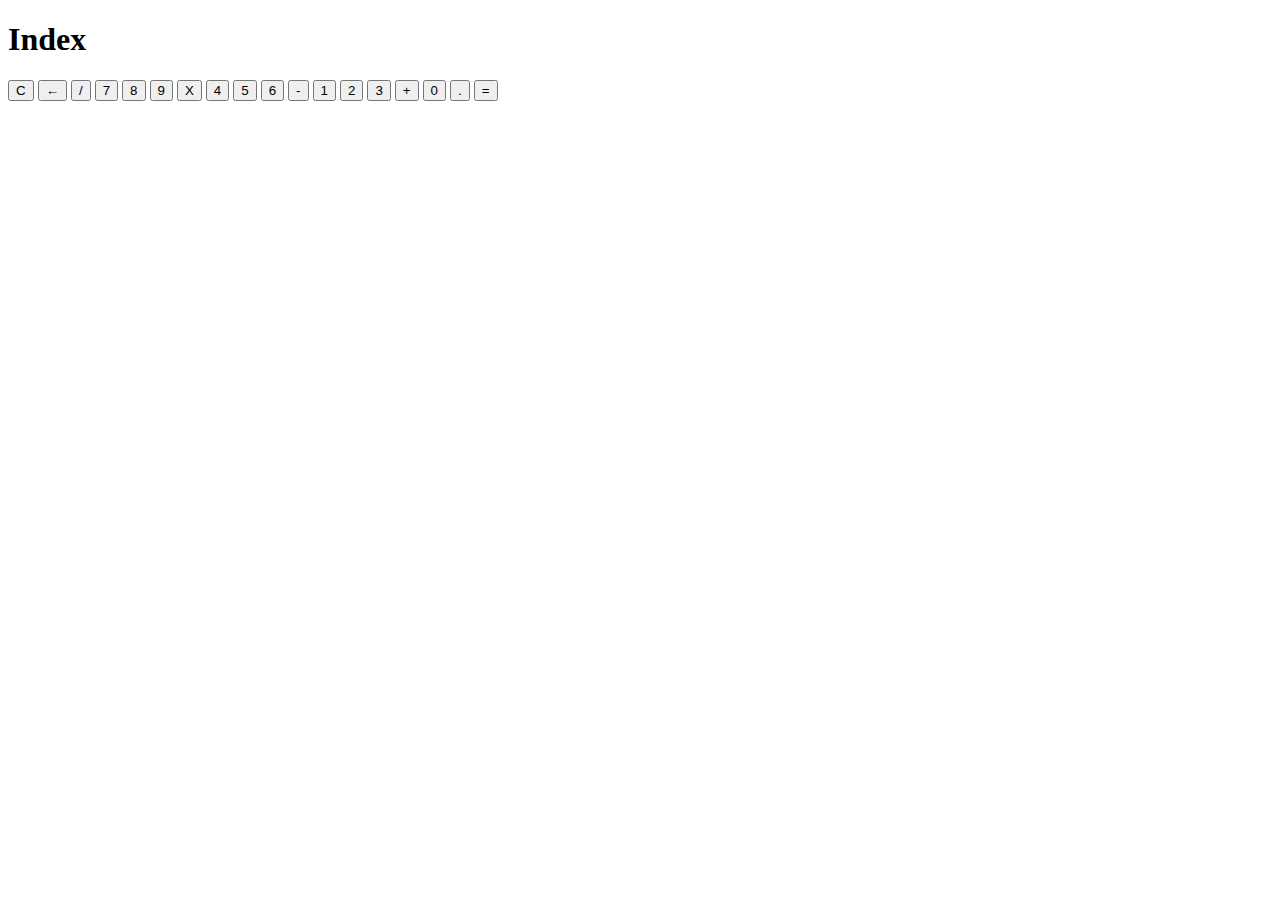
==== index.html @ ebe100b0 "primera entrega del proyecto final" ====
<!DOCTYPE html>
<html lang="en">
<head>
    <meta charset="UTF-8">
    <meta http-equiv="X-UA-Compatible" content="IE=edge">
    <meta name="viewport" content="width=device-width, initial-scale=1.0">
    <link rel="stylesheet" href="css/estilos.css">
    <script src="js/Calculadora.js" type="text/javascript"></script>
    <script src="js/Display.js" type="text/javascript"></script>
    <script src="js/index.js" type="text/javascript" defer></script>

    <!--<script src="../js/proyectoFinal.js"></script>-->
    <title>Calculadora</title>
</head>
<body>
    <header>
        <h1>Index</h1>
    </header>
    
    <div class="container">
        <form class="calculadora">
            <div class="display">
                <div id="valor-anterior"></div>
                <div id="valor-actual"></div>
            </div>
            <button class="col-2" onclick="display.borrarTodo()">C</button>
            <button onclick="display.borrar()">&larr;</button>
            <button class="operador" value="dividir">/</button>
            <button class="numero">7</button>
            <button class="numero">8</button>
            <button class="numero">9</button>
            <button class="operador" value="multiplicar">X</button>
            <button class="numero">4</button>
            <button class="numero">5</button>
            <button class="numero">6</button>
            <button class="operador" value="restar">-</button>
            <button class="numero">1</button>
            <button class="numero">2</button>
            <button class="numero">3</button>
            <button class="operador" value="sumar">+</button>
            <button class="col-2 numero">0</button>
            <button class="numero">.</button>
            <button class="operador" value="igual">=</button>
        </form>

    </div>
</body>
</html>
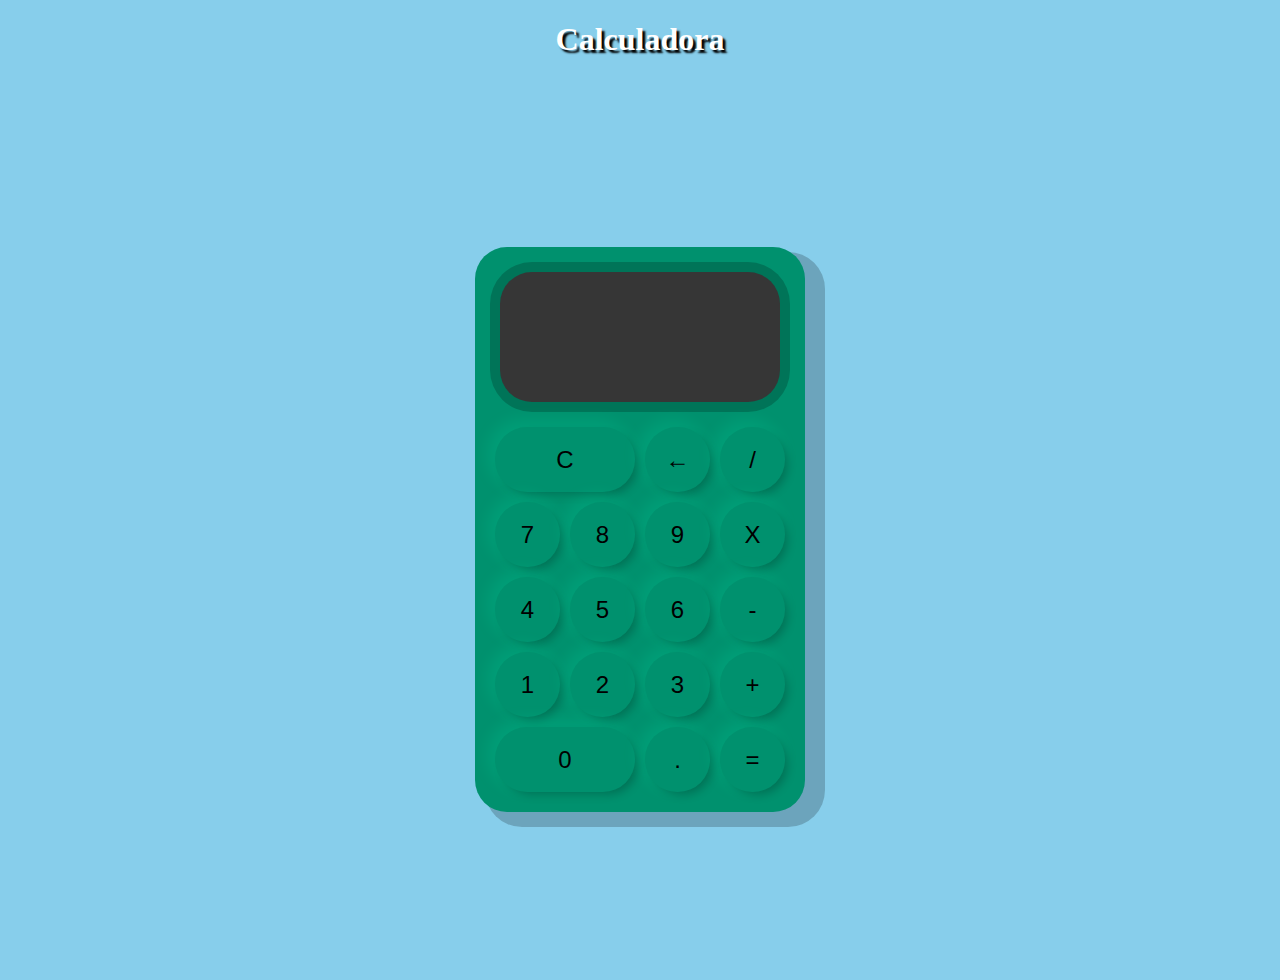
==== commit 1645f6e0: "primera entrega del proyecto final" ====
--- a/index.html
+++ b/index.html
@@ -14,7 +14,7 @@
 </head>
 <body>
     <header>
-        <h1>Index</h1>
+        <h1>Calculadora</h1>
     </header>
     
     <div class="container">
--- a/css/estilos.css
+++ b/css/estilos.css
@@ -0,0 +1,76 @@
+html {
+    height: 100%;
+}
+
+body {
+    margin: 0%;
+    background-color: skyblue;
+}
+
+h1 {
+    color: white;
+    text-shadow: rgb(0, 0, 0) 3px 3px 2px;
+    text-align: center;
+}
+
+.container {
+    display: flex;
+    justify-content: center;
+    align-items: center;
+    height: 100vh;
+}
+
+.calculadora {
+    display: grid;
+    grid-template-columns: repeat(4, 75px);
+    grid-template-rows: 160px repeat(5, 75px);
+    background-color: #00916e;
+    padding: 15px;
+    border-radius: 32px;
+    box-shadow: 15px 10px 0px 5px #00000033;
+}
+
+button {
+    cursor: pointer;
+    margin: 5px;
+    padding: 0;
+    border-radius: 32px;
+    font-size: 1.5em;
+    border: none;
+    background-color: #00916e;
+    box-shadow: 5px 5px 10px -3px #00000040, -5px -5px 15px 3px #00ffbf1f;
+}
+
+button:active {
+    background-color: #006f54;
+}
+
+button:focus {
+    outline: none;
+}
+
+.col-2 {
+    grid-column: span 2;
+}
+
+.display {
+    grid-column: 1 / -1;
+    padding: 16px;
+    display: flex;
+    margin: 10px 10px 20px;
+    align-items: flex-end;
+    background-color: #363636;
+    border-radius: 32px;
+    text-align: right;
+    justify-content: space-between;
+    word-break: break-all;
+    box-shadow: 0px 0px 0px 10px #00000033;
+}
+
+#valor-actual {
+    font-size: 1.5em;
+}
+
+#valor-anterior {
+    font-size: 2em;
+}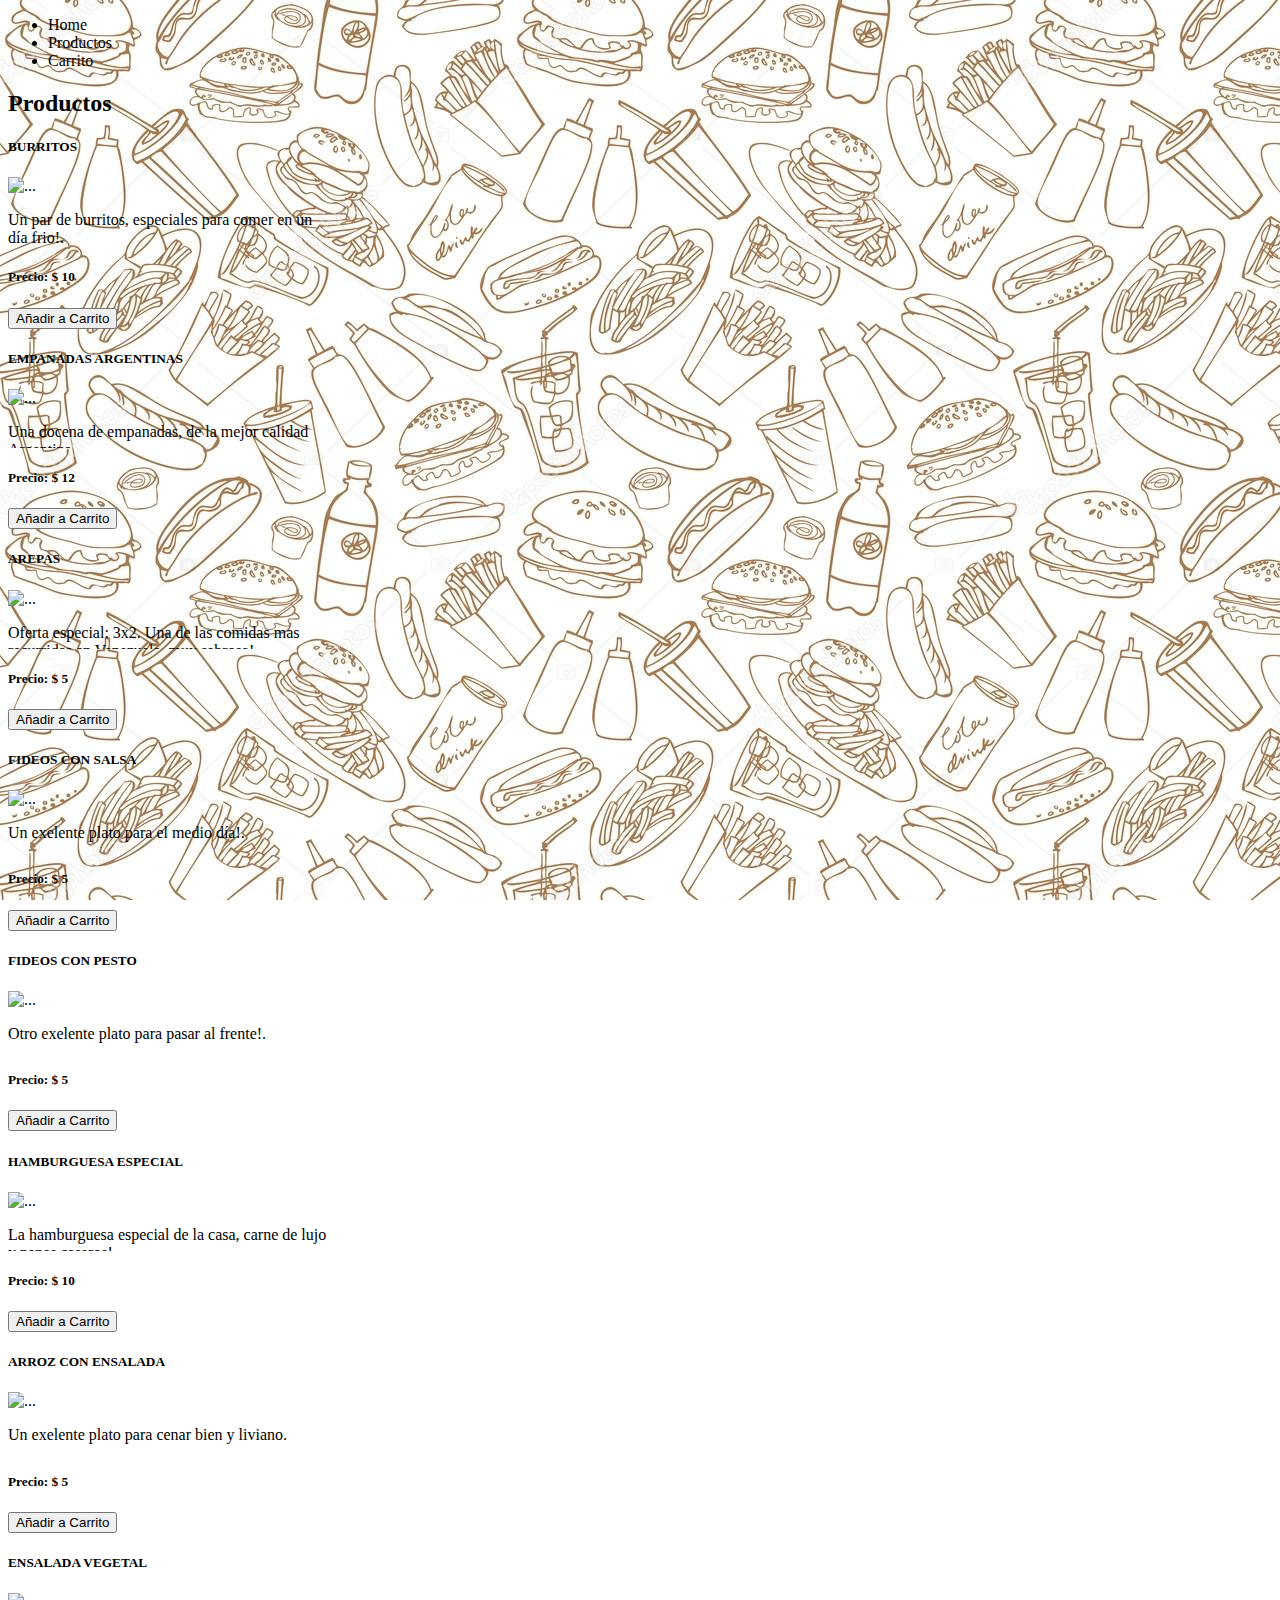
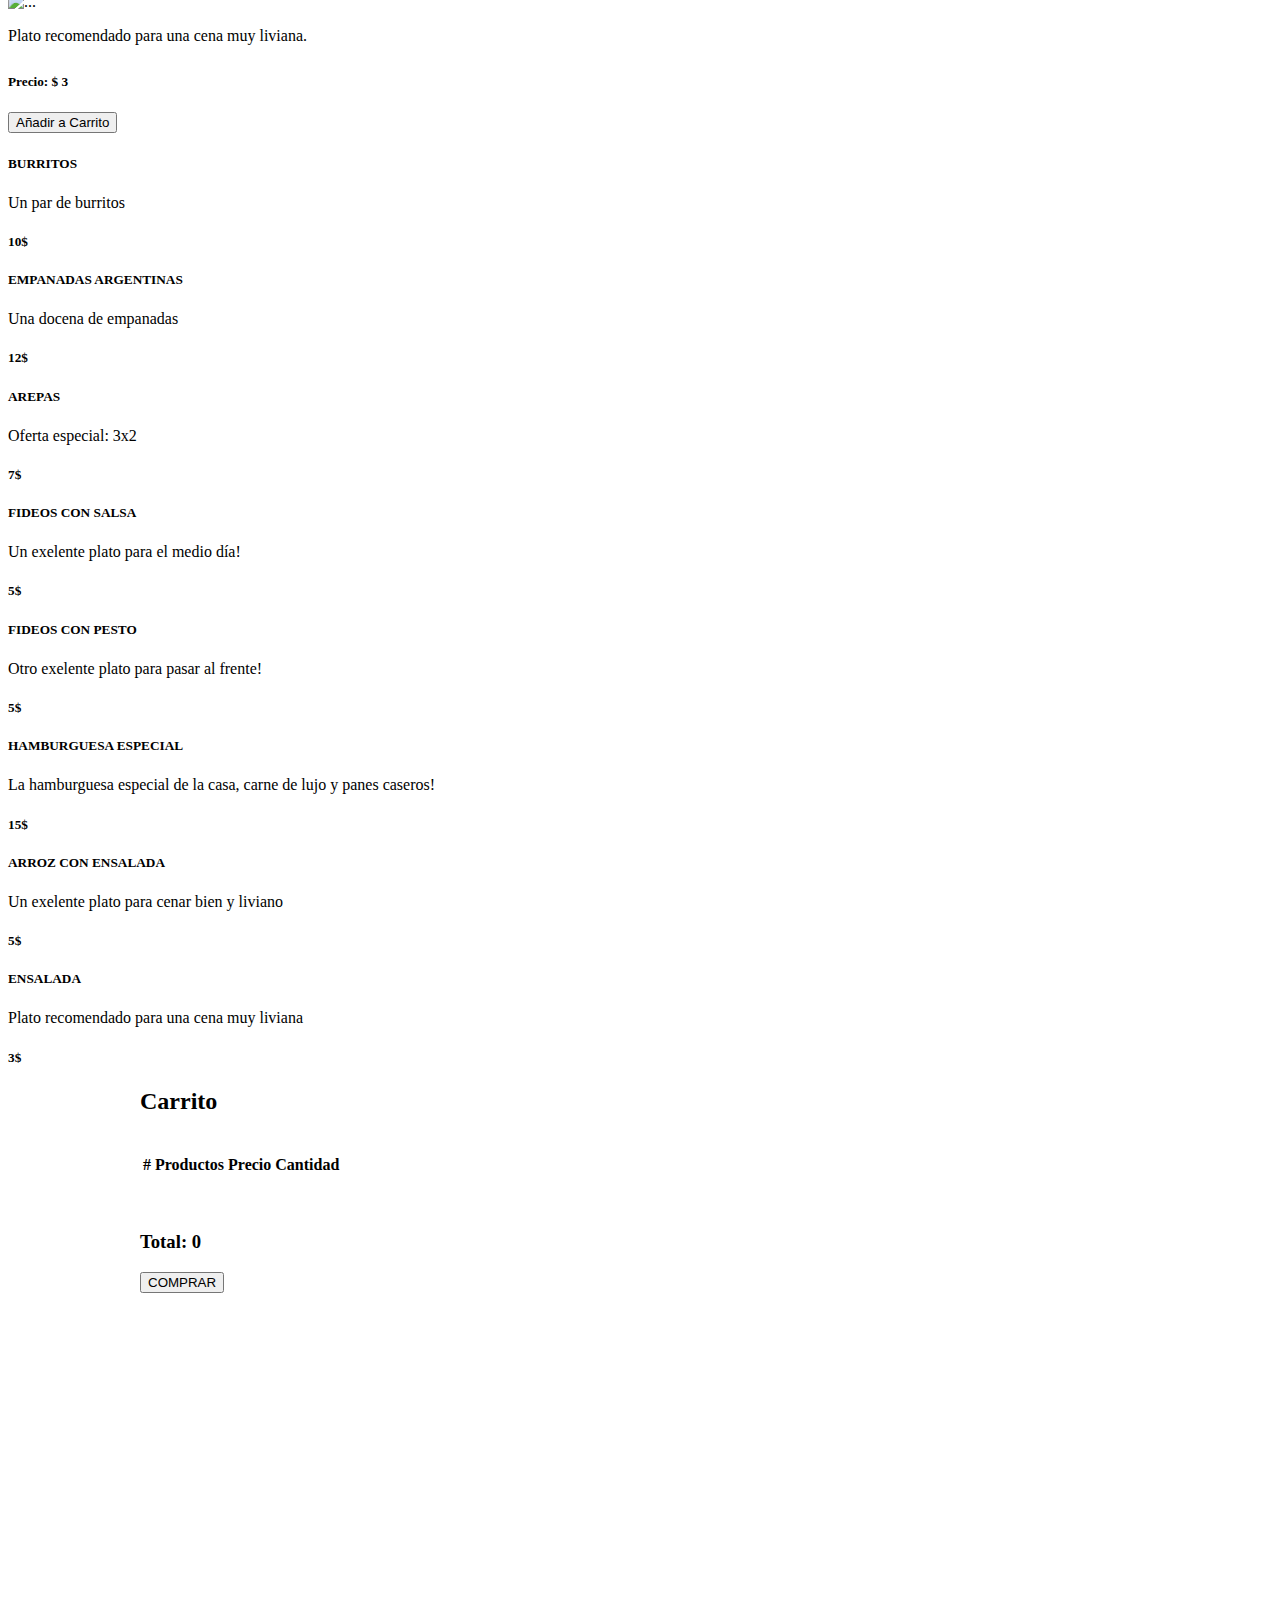
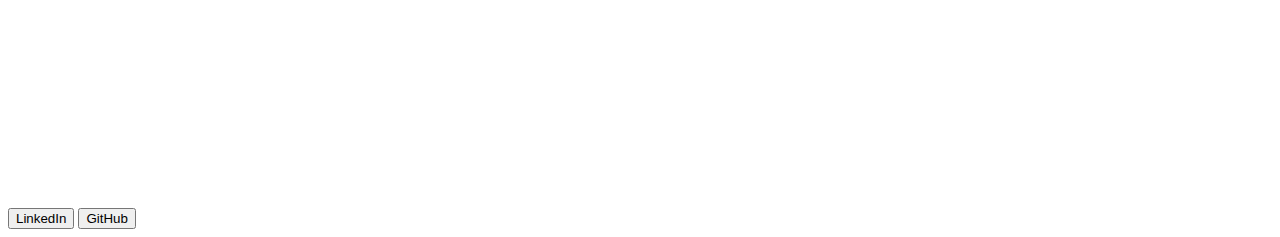
==== commit 8c20b45b: "fetch de ruta relativa" ====
--- a/index.html
+++ b/index.html
@@ -1,48 +1,375 @@
 <!DOCTYPE html>
 <html lang="en">
-<head>
-    <meta charset="UTF-8">
-    <meta http-equiv="X-UA-Compatible" content="IE=edge">
-    <meta name="viewport" content="width=device-width, initial-scale=1.0">
-    <link rel="stylesheet" href="css/estilos.css">
-    <script src="js/Calculadora.js" type="text/javascript"></script>
-    <script src="js/Display.js" type="text/javascript"></script>
-    <script src="js/index.js" type="text/javascript" defer></script>
+  <head>
+    <meta charset="UTF-8" />
+    <meta http-equiv="X-UA-Compatible" content="IE=edge" />
+    <meta name="viewport" content="width=device-width, initial-scale=1.0" />
+    <link
+      href="https://cdn.jsdelivr.net/npm/bootstrap@5.0.0-beta2/dist/css/bootstrap.min.css"
+      rel="stylesheet"
+      integrity="sha384-BmbxuPwQa2lc/FVzBcNJ7UAyJxM6wuqIj61tLrc4wSX0szH/Ev+nYRRuWlolflfl"
+      crossorigin="anonymous"
+    />
+    <link
+      rel="stylesheet"
+      type="text/css"
+      href="https://cdn.jsdelivr.net/npm/toastify-js/src/toastify.min.css"
+    />
+    <link rel="stylesheet" href="css/styles.css" />
+    <title>eCOMMIDAS</title>
+  </head>
+  <body>
+    <!--  NAV BAR -->
+    <header class="container-fluid bg-dark position-sticky top-0">
+      <ul
+        class="nav nav-pills mb-3 py-3 container"
+        id="pills-tab"
+        role="tablist"
+      >
+        <li class="nav-item text-primary" role="presentation">
+          <a
+            class="nav-link"
+            id="pills-home-tab"
+            data-bs-toggle="pill"
+            data-bs-target="#pills-home"
+            type="button"
+            role="tab"
+            aria-controls="pills-home"
+            aria-selected="true"
+            >Home</a
+          >
+        </li>
+        <li class="nav-item" role="presentation">
+          <a
+            class="nav-link active"
+            id="pills-profile-tab"
+            data-bs-toggle="pill"
+            data-bs-target="#pills-profile"
+            type="button"
+            role="tab"
+            aria-controls="pills-profile"
+            aria-selected="false"
+            >Productos</a
+          >
+        </li>
+        <li class="nav-item" role="presentation">
+          <a
+            class="nav-link"
+            id="pills-contact-tab"
+            data-bs-toggle="pill"
+            data-bs-target="#pills-contact"
+            type="button"
+            role="tab"
+            aria-controls="pills-contact"
+            aria-selected="false"
+            >Carrito</a
+          >
+        </li>
+      </ul>
+    </header>
 
-    <!--<script src="../js/proyectoFinal.js"></script>-->
-    <title>Calculadora</title>
-</head>
-<body>
-    <header>
-        <h1>Calculadora</h1>
-    </header>
-    
-    <div class="container">
-        <form class="calculadora">
-            <div class="display">
-                <div id="valor-anterior"></div>
-                <div id="valor-actual"></div>
-            </div>
-            <button class="col-2" onclick="display.borrarTodo()">C</button>
-            <button onclick="display.borrar()">&larr;</button>
-            <button class="operador" value="dividir">/</button>
-            <button class="numero">7</button>
-            <button class="numero">8</button>
-            <button class="numero">9</button>
-            <button class="operador" value="multiplicar">X</button>
-            <button class="numero">4</button>
-            <button class="numero">5</button>
-            <button class="numero">6</button>
-            <button class="operador" value="restar">-</button>
-            <button class="numero">1</button>
-            <button class="numero">2</button>
-            <button class="numero">3</button>
-            <button class="operador" value="sumar">+</button>
-            <button class="col-2 numero">0</button>
-            <button class="numero">.</button>
-            <button class="operador" value="igual">=</button>
-        </form>
+    <main class="main">
+      <div class="tab-content" id="pills-tabContent">
+        <div
+          class="tab-pane fade"
+          id="pills-home"
+          role="tabpanel"
+          aria-labelledby="pills-home-tab"
+        >
+          
+          </nav>
+        </div>
+        <div
+          class="tab-pane fade show active container"
+          id="pills-profile"
+          role="tabpanel"
+          aria-labelledby="pills-profile-tab"
+        >
+          <h2 class="h4 m-4 text-primary text-center">Productos</h2>
 
-    </div>
-</body>
-</html>+          <div
+            class="row row-cols-sm-1 row-cols-md-2 row-cols-lg-3 row-cols-xl-4"
+            id="listado"
+          >
+            <div class="col d-flex justify-content-center mb-4">
+              <div
+                class="card shadow mb-1 bg-dark rounded"
+                style="width: 20rem"
+              >
+                <h5 class="card-title pt-2 text-center text-primary nombre">
+                  BURRITOS
+                </h5>
+                <img src="./img/burrito.jpg" class="card-img-top" alt="..." />
+                <div class="card-body">
+                  <p class="card-text text-white-50 descripcion text-center">
+                    Un par de burritos, especiales para comer en un día frio!.
+                  </p>
+                  <h5 class="text-primary text-center">
+                    Precio: <span class="precio">$ 10</span>
+                  </h5>
+                  <div class="d-grid gap-2">
+                    <button class="btn btn-primary button">
+                      Añadir a Carrito
+                    </button>
+                  </div>
+                </div>
+              </div>
+            </div>
+            <div class="col d-flex justify-content-center mb-4">
+              <div
+                class="card shadow mb-1 bg-dark rounded"
+                style="width: 20rem"
+              >
+                <h5 class="card-title pt-2 text-center text-primary">
+                  EMPANADAS ARGENTINAS
+                </h5>
+                <img src="./img/empanadas.jpg" class="card-img-top" alt="..." />
+                <div class="card-body">
+                  <p class="card-text text-white-50 description text-center">
+                    Una docena de empanadas, de la mejor calidad Argentina.
+                  </p>
+                  <h5 class="text-primary text-center">
+                    Precio: <span class="precio">$ 12</span>
+                  </h5>
+                  <div class="d-grid gap-2">
+                    <button class="btn btn-primary button">
+                      Añadir a Carrito
+                    </button>
+                  </div>
+                </div>
+              </div>
+            </div>
+            <div class="col d-flex justify-content-center mb-4">
+              <div
+                class="card shadow mb-1 bg-dark rounded"
+                style="width: 20rem"
+              >
+                <h5 class="card-title pt-2 text-center text-primary">AREPAS</h5>
+                <img src="./img/arepas.jpg" class="card-img-top" alt="..." />
+                <div class="card-body">
+                  <p class="card-text text-white-50 description text-center">
+                    Oferta especial: 3x2. Una de las comidas mas recurridas en
+                    Venezuela, muy sabrosa!
+                  </p>
+                  <h5 class="text-primary text-center">
+                    Precio: <span class="precio">$ 5</span>
+                  </h5>
+                  <div class="d-grid gap-2">
+                    <button class="btn btn-primary button">
+                      Añadir a Carrito
+                    </button>
+                  </div>
+                </div>
+              </div>
+            </div>
+            <div class="col d-flex justify-content-center mb-4">
+              <div
+                class="card shadow mb-1 bg-dark rounded"
+                style="width: 20rem"
+              >
+                <h5 class="card-title pt-2 text-center text-primary">
+                  FIDEOS CON SALSA
+                </h5>
+                <img
+                  src="./img/fideos-tuco.jpg"
+                  class="card-img-top"
+                  alt="..."
+                />
+                <div class="card-body">
+                  <p class="card-text text-white-50 description text-center">
+                    Un exelente plato para el medio día!.
+                  </p>
+                  <h5 class="text-primary text-center">
+                    Precio: <span class="precio">$ 5</span>
+                  </h5>
+                  <div class="d-grid gap-2">
+                    <button class="btn btn-primary button">
+                      Añadir a Carrito
+                    </button>
+                  </div>
+                </div>
+              </div>
+            </div>
+            <div class="col d-flex justify-content-center mb-4">
+              <div
+                class="card shadow mb-1 bg-dark rounded"
+                style="width: 20rem"
+              >
+                <h5 class="card-title pt-2 text-center text-primary">
+                  FIDEOS CON PESTO
+                </h5>
+                <img
+                  src="./img/fideos-pesto.jpg"
+                  class="card-img-top"
+                  alt="..."
+                />
+                <div class="card-body">
+                  <p class="card-text text-white-50 description text-center">
+                    Otro exelente plato para pasar al frente!.
+                  </p>
+                  <h5 class="text-primary text-center">
+                    Precio: <span class="precio">$ 5</span>
+                  </h5>
+                  <div class="d-grid gap-2">
+                    <button class="btn btn-primary button">
+                      Añadir a Carrito
+                    </button>
+                  </div>
+                </div>
+              </div>
+            </div>
+            <div class="col d-flex justify-content-center mb-4">
+              <div
+                class="card shadow mb-1 bg-dark rounded"
+                style="width: 20rem"
+              >
+                <h5 class="card-title pt-2 text-center text-primary">
+                  HAMBURGUESA ESPECIAL
+                </h5>
+                <img
+                  src="./img/hamburguesa.jpg"
+                  class="card-img-top"
+                  alt="..."
+                />
+                <div class="card-body">
+                  <p class="card-text text-white-50 description text-center">
+                    La hamburguesa especial de la casa, carne de lujo y panes
+                    caseros!.
+                  </p>
+                  <h5 class="text-primary text-center">
+                    Precio: <span class="precio">$ 10</span>
+                  </h5>
+                  <div class="d-grid gap-2">
+                    <button class="btn btn-primary button">
+                      Añadir a Carrito
+                    </button>
+                  </div>
+                </div>
+              </div>
+            </div>
+            <div class="col d-flex justify-content-center mb-4">
+              <div
+                class="card shadow mb-1 bg-dark rounded"
+                style="width: 20rem"
+              >
+                <h5 class="card-title pt-2 text-center text-primary">
+                  ARROZ CON ENSALADA
+                </h5>
+                <img
+                  src="./img/arroz-ensalada.jpg"
+                  class="card-img-top"
+                  alt="..."
+                />
+                <div class="card-body">
+                  <p class="card-text text-white-50 description text-center">
+                    Un exelente plato para cenar bien y liviano.
+                  </p>
+                  <h5 class="text-primary text-center">
+                    Precio: <span class="precio">$ 5</span>
+                  </h5>
+                  <div class="d-grid gap-2">
+                    <button class="btn btn-primary button">
+                      Añadir a Carrito
+                    </button>
+                  </div>
+                </div>
+              </div>
+            </div>
+            <div class="col d-flex justify-content-center mb-4">
+              <div
+                class="card shadow mb-1 bg-dark rounded"
+                style="width: 20rem"
+              >
+                <h5 class="card-title pt-2 text-center text-primary">
+                  ENSALADA VEGETAL
+                </h5>
+                <img
+                  src="./img/ensalada-vegetal.jpg"
+                  class="card-img-top"
+                  alt="..."
+                />
+                <div class="card-body">
+                  <p class="card-text text-white-50 description text-center">
+                    Plato recomendado para una cena muy liviana.
+                  </p>
+                  <h5 class="text-primary text-center">
+                    Precio: <span class="precio">$ 3</span>
+                  </h5>
+                  <div class="d-grid gap-2">
+                    <button class="btn btn-primary button">
+                      Añadir a Carrito
+                    </button>
+                  </div>
+                </div>
+              </div>
+            </div>
+          </div>
+        </div>
+        <div
+          class="tab-pane fade carrito"
+          id="pills-contact"
+          role="tabpanel"
+          aria-labelledby="pills-contact-tab"
+        >
+          <h2 class="h4 m-4 text-primary text-center">Carrito</h2>
+          <br />
+          <table class="table table-dark table-hover">
+            <thead>
+              <tr class="text-primary">
+                <th scope="col">#</th>
+                <th scope="col">Productos</th>
+                <th scope="col">Precio</th>
+                <th scope="col">Cantidad</th>
+              </tr>
+            </thead>
+            <tbody class="tbody"></tbody>
+          </table>
+          <br /><br />
+          <div class="row mx-4">
+            <div class="col">
+              <h3 class="itemCartTotal text-white">Total: 0</h3>
+            </div>
+            <div class="col d-flex justify-content-end">
+              <button class="btn btn-success">COMPRAR</button>
+            </div>
+          </div>
+        </div>
+      </div>
+    </main>
+
+    <footer class="container-fluid">
+      <section class="row">
+        <div class="col-md-12 py-2 text-center">
+          <div class="flex-center mx-1">
+            <a
+              href="https://www.linkedin.com/in/gaston-de-maio-6836b8149/?originalSubdomain=ar"
+              ><button class="btn btn-dark mx-1">LinkedIn</button></a
+            >
+            <a href="https://github.com/gastondemaio"
+              ><button class="btn btn-dark mx-1">GitHub</button></a
+            >
+          </div>
+        </div>
+      </section>
+    </footer>
+
+    <script
+      src="https://code.jquery.com/jquery-3.5.1.js"
+      integrity="sha256-QWo7LDvxbWT2tbbQ97B53yJnYU3WhH/C8ycbRAkjPDc="
+      crossorigin="anonymous"
+    ></script>
+    <!-- JavaScript Bundle with Popper -->
+    <script
+      src="https://cdn.jsdelivr.net/npm/bootstrap@5.0.0-beta2/dist/js/bootstrap.bundle.min.js"
+      integrity="sha384-b5kHyXgcpbZJO/tY9Ul7kGkf1S0CWuKcCD38l8YkeH8z8QjE0GmW1gYU5S9FOnJ0"
+      crossorigin="anonymous"
+    ></script>
+    <!-- Archivo js -->
+    <script src="./js/scripts.js"></script>
+    <!-- ToastifyJS -->
+    <script
+      type="text/javascript"
+      src="https://cdn.jsdelivr.net/npm/toastify-js"
+    ></script>
+  </body>
+</html>
--- a/css/styles.css
+++ b/css/styles.css
@@ -0,0 +1,61 @@
+body {
+    background-image: url(/img/depositphotos_48690405-stock-illustration-fast-food-pattern.jpg);
+    background-attachment: fixed;
+    text-decoration: black;
+}
+
+header, .alert {
+    z-index: 100;
+}
+
+.description {
+    height: 25px;
+    overflow: hidden;
+    transition: height .3s ease-in .3s;
+}
+
+.description:hover {
+    height: 80px;
+}
+
+.carrito {
+    min-height: 80vh;
+    max-width: 1000px;
+    margin: 0 auto;
+    width: 100%;
+}
+
+.table__productos {
+    display: flex;
+}
+
+.table__productos > img {
+    width: 9rem;
+    object-fit: contain;
+    border-radius: 6px;
+    margin-right: 20px;
+}
+
+.table__cantidad > input {
+    width: 40px;
+    border: none;
+    outline: 0;
+    font-size: 16px;
+    font-weight: 700;
+    margin-right: 30px;
+    margin-bottom: 20px;
+}
+
+.hide, .remove {
+    display: none;
+}
+
+body .nav-header {
+    background-color: azure;
+    background-size: cover;
+    min-height: 200px;
+    box-shadow: 2px 2px 5px #000;
+    opacity: 0.9;
+}
+
+
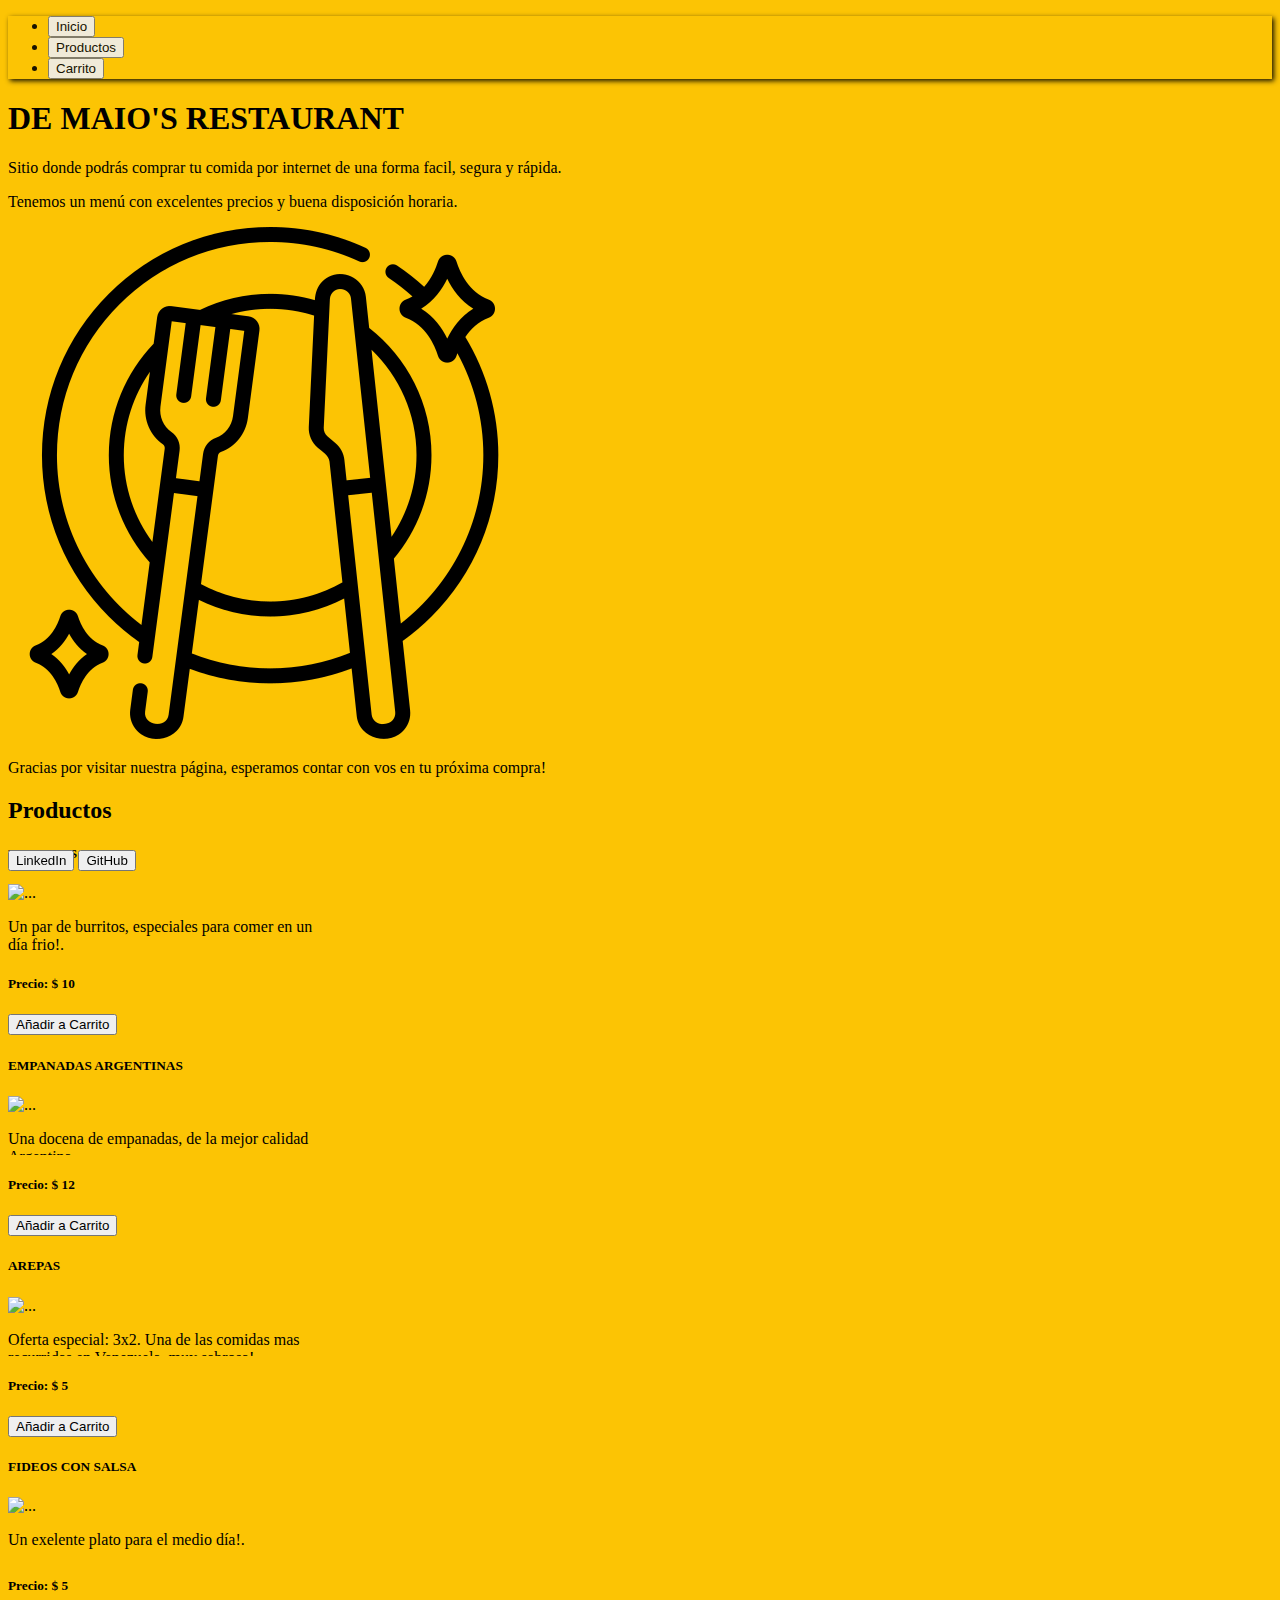
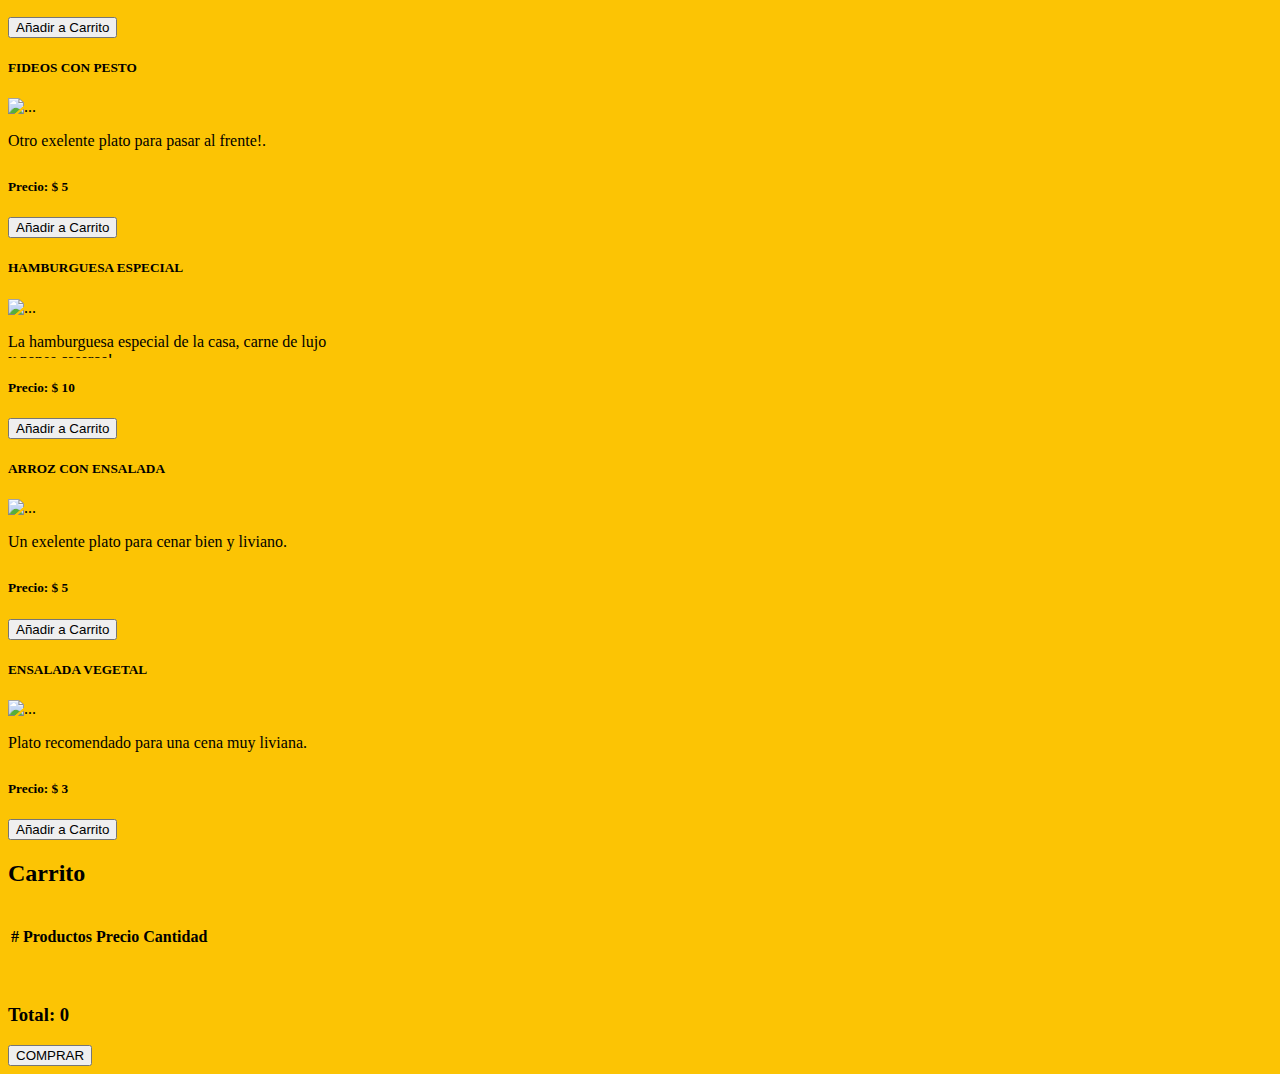
==== commit 85a8b9be: "pagina terminada" ====
--- a/index.html
+++ b/index.html
@@ -1,375 +1,279 @@
 <!DOCTYPE html>
 <html lang="en">
-  <head>
-    <meta charset="UTF-8" />
-    <meta http-equiv="X-UA-Compatible" content="IE=edge" />
-    <meta name="viewport" content="width=device-width, initial-scale=1.0" />
-    <link
-      href="https://cdn.jsdelivr.net/npm/bootstrap@5.0.0-beta2/dist/css/bootstrap.min.css"
-      rel="stylesheet"
-      integrity="sha384-BmbxuPwQa2lc/FVzBcNJ7UAyJxM6wuqIj61tLrc4wSX0szH/Ev+nYRRuWlolflfl"
-      crossorigin="anonymous"
-    />
-    <link
-      rel="stylesheet"
-      type="text/css"
-      href="https://cdn.jsdelivr.net/npm/toastify-js/src/toastify.min.css"
-    />
-    <link rel="stylesheet" href="css/styles.css" />
-    <title>eCOMMIDAS</title>
-  </head>
-  <body>
-    <!--  NAV BAR -->
-    <header class="container-fluid bg-dark position-sticky top-0">
-      <ul
-        class="nav nav-pills mb-3 py-3 container"
-        id="pills-tab"
-        role="tablist"
-      >
-        <li class="nav-item text-primary" role="presentation">
-          <a
-            class="nav-link"
-            id="pills-home-tab"
-            data-bs-toggle="pill"
-            data-bs-target="#pills-home"
-            type="button"
-            role="tab"
-            aria-controls="pills-home"
-            aria-selected="true"
-            >Home</a
-          >
-        </li>
-        <li class="nav-item" role="presentation">
-          <a
-            class="nav-link active"
-            id="pills-profile-tab"
-            data-bs-toggle="pill"
-            data-bs-target="#pills-profile"
-            type="button"
-            role="tab"
-            aria-controls="pills-profile"
-            aria-selected="false"
-            >Productos</a
-          >
-        </li>
-        <li class="nav-item" role="presentation">
-          <a
-            class="nav-link"
-            id="pills-contact-tab"
-            data-bs-toggle="pill"
-            data-bs-target="#pills-contact"
-            type="button"
-            role="tab"
-            aria-controls="pills-contact"
-            aria-selected="false"
-            >Carrito</a
-          >
-        </li>
-      </ul>
-    </header>
-
-    <main class="main">
-      <div class="tab-content" id="pills-tabContent">
-        <div
-          class="tab-pane fade"
-          id="pills-home"
-          role="tabpanel"
-          aria-labelledby="pills-home-tab"
-        >
-          
-          </nav>
+
+<head>
+  <meta charset="UTF-8" />
+  <meta http-equiv="X-UA-Compatible" content="IE=edge" />
+  <meta name="viewport" content="width=device-width, initial-scale=1.0" />
+  <link href="https://cdn.jsdelivr.net/npm/bootstrap@5.0.0-beta2/dist/css/bootstrap.min.css" rel="stylesheet"
+    integrity="sha384-BmbxuPwQa2lc/FVzBcNJ7UAyJxM6wuqIj61tLrc4wSX0szH/Ev+nYRRuWlolflfl" crossorigin="anonymous" />
+  <link rel="stylesheet" type="text/css" href="https://cdn.jsdelivr.net/npm/toastify-js/src/toastify.min.css" />
+  <link rel="stylesheet" href="css/styles.css" />
+  <title>eCOMMIDAS</title>
+</head>
+
+<body>
+  </header>
+  <header class="container-fluid bg-warning">
+    <ul class="nav nav-tabs justify-content-center" id="myTab" role="tablist">
+      <li class="nav-item" role="presentation">
+        <button class="nav-link active" id="home-tab" data-bs-toggle="tab" data-bs-target="#home" type="button" role="tab" aria-controls="home" aria-selected="true">Inicio</button>
+      </li>
+      <li class="nav-item" role="presentation">
+        <button class="nav-link" id="profile-tab" data-bs-toggle="tab" data-bs-target="#profile" type="button" role="tab" aria-controls="profile" aria-selected="false">Productos</button>
+      </li>
+      <li class="nav-item" role="presentation">
+        <button class="nav-link" id="contact-tab" data-bs-toggle="tab" data-bs-target="#contact" type="button" role="tab" aria-controls="contact" aria-selected="false">Carrito</button>
+      </li>
+    </ul>
+  </header>
+  <main>
+    <div class="tab-content" id="myTabContent">
+      <div class="tab-pane fade show active" id="home" role="tabpanel" aria-labelledby="home-tab">
+        <div class="container py-3">
+          <div class="row">
+            <div class="col-12 text-center justify content-center">
+              <h1>DE MAIO'S RESTAURANT</h1> 
+              <p>Sitio donde podrás comprar tu comida por internet de una forma facil, segura y rápida.
+              </p>
+              <p>Tenemos un menú con excelentes precios y buena disposición horaria.
+              </p>
+            </div>
+            <div class="row">
+              <div class="col-12 text-center">
+                <img src="img/mercado.png" alt="logo de supermercado" class="img-fluid">
+              </div>
+            </div>
+            <div class="row">
+              <div class="col-12 text-center justify content-center py-3">
+                <p>Gracias por visitar nuestra página, esperamos contar con vos en tu próxima compra!</p>
+              </div>
+            </div>
+          </div>
         </div>
-        <div
-          class="tab-pane fade show active container"
-          id="pills-profile"
-          role="tabpanel"
-          aria-labelledby="pills-profile-tab"
-        >
-          <h2 class="h4 m-4 text-primary text-center">Productos</h2>
-
-          <div
-            class="row row-cols-sm-1 row-cols-md-2 row-cols-lg-3 row-cols-xl-4"
-            id="listado"
-          >
-            <div class="col d-flex justify-content-center mb-4">
-              <div
-                class="card shadow mb-1 bg-dark rounded"
-                style="width: 20rem"
-              >
-                <h5 class="card-title pt-2 text-center text-primary nombre">
-                  BURRITOS
-                </h5>
-                <img src="./img/burrito.jpg" class="card-img-top" alt="..." />
-                <div class="card-body">
-                  <p class="card-text text-white-50 descripcion text-center">
-                    Un par de burritos, especiales para comer en un día frio!.
-                  </p>
-                  <h5 class="text-primary text-center">
-                    Precio: <span class="precio">$ 10</span>
-                  </h5>
-                  <div class="d-grid gap-2">
-                    <button class="btn btn-primary button">
-                      Añadir a Carrito
-                    </button>
-                  </div>
-                </div>
-              </div>
-            </div>
-            <div class="col d-flex justify-content-center mb-4">
-              <div
-                class="card shadow mb-1 bg-dark rounded"
-                style="width: 20rem"
-              >
-                <h5 class="card-title pt-2 text-center text-primary">
-                  EMPANADAS ARGENTINAS
-                </h5>
-                <img src="./img/empanadas.jpg" class="card-img-top" alt="..." />
-                <div class="card-body">
-                  <p class="card-text text-white-50 description text-center">
-                    Una docena de empanadas, de la mejor calidad Argentina.
-                  </p>
-                  <h5 class="text-primary text-center">
-                    Precio: <span class="precio">$ 12</span>
-                  </h5>
-                  <div class="d-grid gap-2">
-                    <button class="btn btn-primary button">
-                      Añadir a Carrito
-                    </button>
-                  </div>
-                </div>
-              </div>
-            </div>
-            <div class="col d-flex justify-content-center mb-4">
-              <div
-                class="card shadow mb-1 bg-dark rounded"
-                style="width: 20rem"
-              >
-                <h5 class="card-title pt-2 text-center text-primary">AREPAS</h5>
-                <img src="./img/arepas.jpg" class="card-img-top" alt="..." />
-                <div class="card-body">
-                  <p class="card-text text-white-50 description text-center">
-                    Oferta especial: 3x2. Una de las comidas mas recurridas en
-                    Venezuela, muy sabrosa!
-                  </p>
-                  <h5 class="text-primary text-center">
-                    Precio: <span class="precio">$ 5</span>
-                  </h5>
-                  <div class="d-grid gap-2">
-                    <button class="btn btn-primary button">
-                      Añadir a Carrito
-                    </button>
-                  </div>
-                </div>
-              </div>
-            </div>
-            <div class="col d-flex justify-content-center mb-4">
-              <div
-                class="card shadow mb-1 bg-dark rounded"
-                style="width: 20rem"
-              >
-                <h5 class="card-title pt-2 text-center text-primary">
-                  FIDEOS CON SALSA
-                </h5>
-                <img
-                  src="./img/fideos-tuco.jpg"
-                  class="card-img-top"
-                  alt="..."
-                />
-                <div class="card-body">
-                  <p class="card-text text-white-50 description text-center">
-                    Un exelente plato para el medio día!.
-                  </p>
-                  <h5 class="text-primary text-center">
-                    Precio: <span class="precio">$ 5</span>
-                  </h5>
-                  <div class="d-grid gap-2">
-                    <button class="btn btn-primary button">
-                      Añadir a Carrito
-                    </button>
-                  </div>
-                </div>
-              </div>
-            </div>
-            <div class="col d-flex justify-content-center mb-4">
-              <div
-                class="card shadow mb-1 bg-dark rounded"
-                style="width: 20rem"
-              >
-                <h5 class="card-title pt-2 text-center text-primary">
-                  FIDEOS CON PESTO
-                </h5>
-                <img
-                  src="./img/fideos-pesto.jpg"
-                  class="card-img-top"
-                  alt="..."
-                />
-                <div class="card-body">
-                  <p class="card-text text-white-50 description text-center">
-                    Otro exelente plato para pasar al frente!.
-                  </p>
-                  <h5 class="text-primary text-center">
-                    Precio: <span class="precio">$ 5</span>
-                  </h5>
-                  <div class="d-grid gap-2">
-                    <button class="btn btn-primary button">
-                      Añadir a Carrito
-                    </button>
-                  </div>
-                </div>
-              </div>
-            </div>
-            <div class="col d-flex justify-content-center mb-4">
-              <div
-                class="card shadow mb-1 bg-dark rounded"
-                style="width: 20rem"
-              >
-                <h5 class="card-title pt-2 text-center text-primary">
-                  HAMBURGUESA ESPECIAL
-                </h5>
-                <img
-                  src="./img/hamburguesa.jpg"
-                  class="card-img-top"
-                  alt="..."
-                />
-                <div class="card-body">
-                  <p class="card-text text-white-50 description text-center">
-                    La hamburguesa especial de la casa, carne de lujo y panes
-                    caseros!.
-                  </p>
-                  <h5 class="text-primary text-center">
-                    Precio: <span class="precio">$ 10</span>
-                  </h5>
-                  <div class="d-grid gap-2">
-                    <button class="btn btn-primary button">
-                      Añadir a Carrito
-                    </button>
-                  </div>
-                </div>
-              </div>
-            </div>
-            <div class="col d-flex justify-content-center mb-4">
-              <div
-                class="card shadow mb-1 bg-dark rounded"
-                style="width: 20rem"
-              >
-                <h5 class="card-title pt-2 text-center text-primary">
-                  ARROZ CON ENSALADA
-                </h5>
-                <img
-                  src="./img/arroz-ensalada.jpg"
-                  class="card-img-top"
-                  alt="..."
-                />
-                <div class="card-body">
-                  <p class="card-text text-white-50 description text-center">
-                    Un exelente plato para cenar bien y liviano.
-                  </p>
-                  <h5 class="text-primary text-center">
-                    Precio: <span class="precio">$ 5</span>
-                  </h5>
-                  <div class="d-grid gap-2">
-                    <button class="btn btn-primary button">
-                      Añadir a Carrito
-                    </button>
-                  </div>
-                </div>
-              </div>
-            </div>
-            <div class="col d-flex justify-content-center mb-4">
-              <div
-                class="card shadow mb-1 bg-dark rounded"
-                style="width: 20rem"
-              >
-                <h5 class="card-title pt-2 text-center text-primary">
-                  ENSALADA VEGETAL
-                </h5>
-                <img
-                  src="./img/ensalada-vegetal.jpg"
-                  class="card-img-top"
-                  alt="..."
-                />
-                <div class="card-body">
-                  <p class="card-text text-white-50 description text-center">
-                    Plato recomendado para una cena muy liviana.
-                  </p>
-                  <h5 class="text-primary text-center">
-                    Precio: <span class="precio">$ 3</span>
-                  </h5>
-                  <div class="d-grid gap-2">
-                    <button class="btn btn-primary button">
-                      Añadir a Carrito
-                    </button>
-                  </div>
-                </div>
-              </div>
-            </div>
+      </div>
+      <div class="tab-pane fade" id="profile" role="tabpanel" aria-labelledby="profile-tab">
+        <h2 class="h4 m-4 text-dark text-center">Productos</h2>
+        <section class="row row-cols-sm-1 row-cols-md-2 row-cols-lg-3 row-cols-xl-4" id="listado">
+          <div class="col d-flex justify-content-center mb-4">
+            <div class="card shadow mb-1 bg-dark rounded" style="width: 20rem">
+              <h5 class="card-title pt-2 text-center text-primary nombre">
+                BURRITOS
+              </h5>
+              <img src="./img/burrito.jpg" class="card-img-top" alt="..." />
+              <div class="card-body">
+                <p class="card-text text-white-50 descripcion text-center">
+                  Un par de burritos, especiales para comer en un día frio!.
+                </p>
+                <h5 class="text-primary text-center">
+                  Precio: <span class="precio">$ 10</span>
+                </h5>
+                <div class="d-grid gap-2">
+                  <button class="btn btn-primary button">
+                    Añadir a Carrito
+                  </button>
+                </div>
+              </div>
+            </div>
+          </div>
+          <div class="col d-flex justify-content-center mb-4">
+            <div class="card shadow mb-1 bg-dark rounded" style="width: 20rem">
+              <h5 class="card-title pt-2 text-center text-primary">
+                EMPANADAS ARGENTINAS
+              </h5>
+              <img src="./img/empanadas.jpg" class="card-img-top" alt="..." />
+              <div class="card-body">
+                <p class="card-text text-white-50 description text-center">
+                  Una docena de empanadas, de la mejor calidad Argentina.
+                </p>
+                <h5 class="text-primary text-center">
+                  Precio: <span class="precio">$ 12</span>
+                </h5>
+                <div class="d-grid gap-2">
+                  <button class="btn btn-primary button">
+                    Añadir a Carrito
+                  </button>
+                </div>
+              </div>
+            </div>
+          </div>
+          <div class="col d-flex justify-content-center mb-4">
+            <div class="card shadow mb-1 bg-dark rounded" style="width: 20rem">
+              <h5 class="card-title pt-2 text-center text-primary">AREPAS</h5>
+              <img src="./img/arepas.jpg" class="card-img-top" alt="..." />
+              <div class="card-body">
+                <p class="card-text text-white-50 description text-center">
+                  Oferta especial: 3x2. Una de las comidas mas recurridas en
+                  Venezuela, muy sabrosa!
+                </p>
+                <h5 class="text-primary text-center">
+                  Precio: <span class="precio">$ 5</span>
+                </h5>
+                <div class="d-grid gap-2">
+                  <button class="btn btn-primary button">
+                    Añadir a Carrito
+                  </button>
+                </div>
+              </div>
+            </div>
+          </div>
+          <div class="col d-flex justify-content-center mb-4">
+            <div class="card shadow mb-1 bg-dark rounded" style="width: 20rem">
+              <h5 class="card-title pt-2 text-center text-primary">
+                FIDEOS CON SALSA
+              </h5>
+              <img src="./img/fideos-tuco.jpg" class="card-img-top" alt="..." />
+              <div class="card-body">
+                <p class="card-text text-white-50 description text-center">
+                  Un exelente plato para el medio día!.
+                </p>
+                <h5 class="text-primary text-center">
+                  Precio: <span class="precio">$ 5</span>
+                </h5>
+                <div class="d-grid gap-2">
+                  <button class="btn btn-primary button">
+                    Añadir a Carrito
+                  </button>
+                </div>
+              </div>
+            </div>
+          </div>
+          <div class="col d-flex justify-content-center mb-4">
+            <div class="card shadow mb-1 bg-dark rounded" style="width: 20rem">
+              <h5 class="card-title pt-2 text-center text-primary">
+                FIDEOS CON PESTO
+              </h5>
+              <img src="./img/fideos-pesto.jpg" class="card-img-top" alt="..." />
+              <div class="card-body">
+                <p class="card-text text-white-50 description text-center">
+                  Otro exelente plato para pasar al frente!.
+                </p>
+                <h5 class="text-primary text-center">
+                  Precio: <span class="precio">$ 5</span>
+                </h5>
+                <div class="d-grid gap-2">
+                  <button class="btn btn-primary button">
+                    Añadir a Carrito
+                  </button>
+                </div>
+              </div>
+            </div>
+          </div>
+          <div class="col d-flex justify-content-center mb-4">
+            <div class="card shadow mb-1 bg-dark rounded" style="width: 20rem">
+              <h5 class="card-title pt-2 text-center text-primary">
+                HAMBURGUESA ESPECIAL
+              </h5>
+              <img src="./img/hamburguesa.jpg" class="card-img-top" alt="..." />
+              <div class="card-body">
+                <p class="card-text text-white-50 description text-center">
+                  La hamburguesa especial de la casa, carne de lujo y panes
+                  caseros!.
+                </p>
+                <h5 class="text-primary text-center">
+                  Precio: <span class="precio">$ 10</span>
+                </h5>
+                <div class="d-grid gap-2">
+                  <button class="btn btn-primary button">
+                    Añadir a Carrito
+                  </button>
+                </div>
+              </div>
+            </div>
+          </div>
+          <div class="col d-flex justify-content-center mb-4">
+            <div class="card shadow mb-1 bg-dark rounded" style="width: 20rem">
+              <h5 class="card-title pt-2 text-center text-primary">
+                ARROZ CON ENSALADA
+              </h5>
+              <img src="./img/arroz-ensalada.jpg" class="card-img-top" alt="..." />
+              <div class="card-body">
+                <p class="card-text text-white-50 description text-center">
+                  Un exelente plato para cenar bien y liviano.
+                </p>
+                <h5 class="text-primary text-center">
+                  Precio: <span class="precio">$ 5</span>
+                </h5>
+                <div class="d-grid gap-2">
+                  <button class="btn btn-primary button">
+                    Añadir a Carrito
+                  </button>
+                </div>
+              </div>
+            </div>
+          </div>
+          <div class="col d-flex justify-content-center mb-4">
+            <div class="card shadow mb-1 bg-dark rounded" style="width: 20rem">
+              <h5 class="card-title pt-2 text-center text-primary">
+                ENSALADA VEGETAL
+              </h5>
+              <img src="./img/ensalada-vegetal.jpg" class="card-img-top" alt="..." />
+              <div class="card-body">
+                <p class="card-text text-white-50 description text-center">
+                  Plato recomendado para una cena muy liviana.
+                </p>
+                <h5 class="text-primary text-center">
+                  Precio: <span class="precio">$ 3</span>
+                </h5>
+                <div class="d-grid gap-2">
+                  <button class="btn btn-primary button">
+                    Añadir a Carrito
+                  </button>
+                </div>
+              </div>
+            </div>
+          </div>
+        </section>
+      </div>
+      <div class="tab-pane fade" id="contact" role="tabpanel" aria-labelledby="contact-tab">
+      <h2 class="h4 m-4 text-dark text-center">Carrito</h2>
+      <br />
+      <table class="table table-light table-hover">
+        <thead>
+          <tr class="text-dark">
+            <th scope="col">#</th>
+            <th scope="col">Productos</th>
+            <th scope="col">Precio</th>
+            <th scope="col">Cantidad</th>
+          </tr>
+        </thead>       
+      <tbody class="tbody"></tbody>
+        </table>
+        <br /><br />
+        <div class="row mx-4">
+          <div class="col">
+            <h3 class="itemCartTotal text-dark">Total: 0</h3>
+          </div>
+          <div class="col d-flex justify-content-end">
+            <button class="btn btn-success">COMPRAR</button>
           </div>
         </div>
-        <div
-          class="tab-pane fade carrito"
-          id="pills-contact"
-          role="tabpanel"
-          aria-labelledby="pills-contact-tab"
-        >
-          <h2 class="h4 m-4 text-primary text-center">Carrito</h2>
-          <br />
-          <table class="table table-dark table-hover">
-            <thead>
-              <tr class="text-primary">
-                <th scope="col">#</th>
-                <th scope="col">Productos</th>
-                <th scope="col">Precio</th>
-                <th scope="col">Cantidad</th>
-              </tr>
-            </thead>
-            <tbody class="tbody"></tbody>
-          </table>
-          <br /><br />
-          <div class="row mx-4">
-            <div class="col">
-              <h3 class="itemCartTotal text-white">Total: 0</h3>
-            </div>
-            <div class="col d-flex justify-content-end">
-              <button class="btn btn-success">COMPRAR</button>
-            </div>
-          </div>
+      </div>
+    </div>
+  </main>
+
+  <!-- FOOTER -->
+  <footer class="container-fluid">
+    <section class="row">
+      <div class="col-12 py-2 text-center">
+        <div class="flex-center mx-1">
+          <a href="https://www.linkedin.com/in/gaston-de-maio-6836b8149/?originalSubdomain=ar"><button
+              class="btn btn-dark mx-1">LinkedIn</button></a>
+          <a href="https://github.com/gastondemaio"><button class="btn btn-dark mx-1">GitHub</button></a>
         </div>
       </div>
-    </main>
-
-    <footer class="container-fluid">
-      <section class="row">
-        <div class="col-md-12 py-2 text-center">
-          <div class="flex-center mx-1">
-            <a
-              href="https://www.linkedin.com/in/gaston-de-maio-6836b8149/?originalSubdomain=ar"
-              ><button class="btn btn-dark mx-1">LinkedIn</button></a
-            >
-            <a href="https://github.com/gastondemaio"
-              ><button class="btn btn-dark mx-1">GitHub</button></a
-            >
-          </div>
-        </div>
-      </section>
-    </footer>
-
-    <script
-      src="https://code.jquery.com/jquery-3.5.1.js"
-      integrity="sha256-QWo7LDvxbWT2tbbQ97B53yJnYU3WhH/C8ycbRAkjPDc="
-      crossorigin="anonymous"
-    ></script>
-    <!-- JavaScript Bundle with Popper -->
-    <script
-      src="https://cdn.jsdelivr.net/npm/bootstrap@5.0.0-beta2/dist/js/bootstrap.bundle.min.js"
-      integrity="sha384-b5kHyXgcpbZJO/tY9Ul7kGkf1S0CWuKcCD38l8YkeH8z8QjE0GmW1gYU5S9FOnJ0"
-      crossorigin="anonymous"
-    ></script>
-    <!-- Archivo js -->
-    <script src="./js/scripts.js"></script>
-    <!-- ToastifyJS -->
-    <script
-      type="text/javascript"
-      src="https://cdn.jsdelivr.net/npm/toastify-js"
-    ></script>
-  </body>
-</html>
+    </section>
+  </footer>
+
+  <script src="https://code.jquery.com/jquery-3.5.1.js" integrity="sha256-QWo7LDvxbWT2tbbQ97B53yJnYU3WhH/C8ycbRAkjPDc="
+    crossorigin="anonymous"></script>
+  <!-- JavaScript Bundle with Popper -->
+  <script src="https://cdn.jsdelivr.net/npm/bootstrap@5.0.0-beta2/dist/js/bootstrap.bundle.min.js"
+    integrity="sha384-b5kHyXgcpbZJO/tY9Ul7kGkf1S0CWuKcCD38l8YkeH8z8QjE0GmW1gYU5S9FOnJ0"
+    crossorigin="anonymous"></script>
+  <!-- Archivo js -->
+  <script src="./js/scripts.js"></script>
+  <!-- ToastifyJS -->
+  <script type="text/javascript" src="https://cdn.jsdelivr.net/npm/toastify-js"></script>
+</body>
+</html>--- a/css/styles.css
+++ b/css/styles.css
@@ -1,7 +1,12 @@
 body {
-    background-image: url(/img/depositphotos_48690405-stock-illustration-fast-food-pattern.jpg);
+    background-color:  #fcc404 ;
     background-attachment: fixed;
     text-decoration: black;
+}
+
+body .nav-tabs {
+    box-shadow: 2px 2px 5px #000;
+    opacity: 0.9;
 }
 
 header, .alert {
@@ -59,3 +64,9 @@
 }
 
 
+footer {
+    position: fixed;
+    bottom: 0;
+    width: 100%;
+    height: 50px;
+}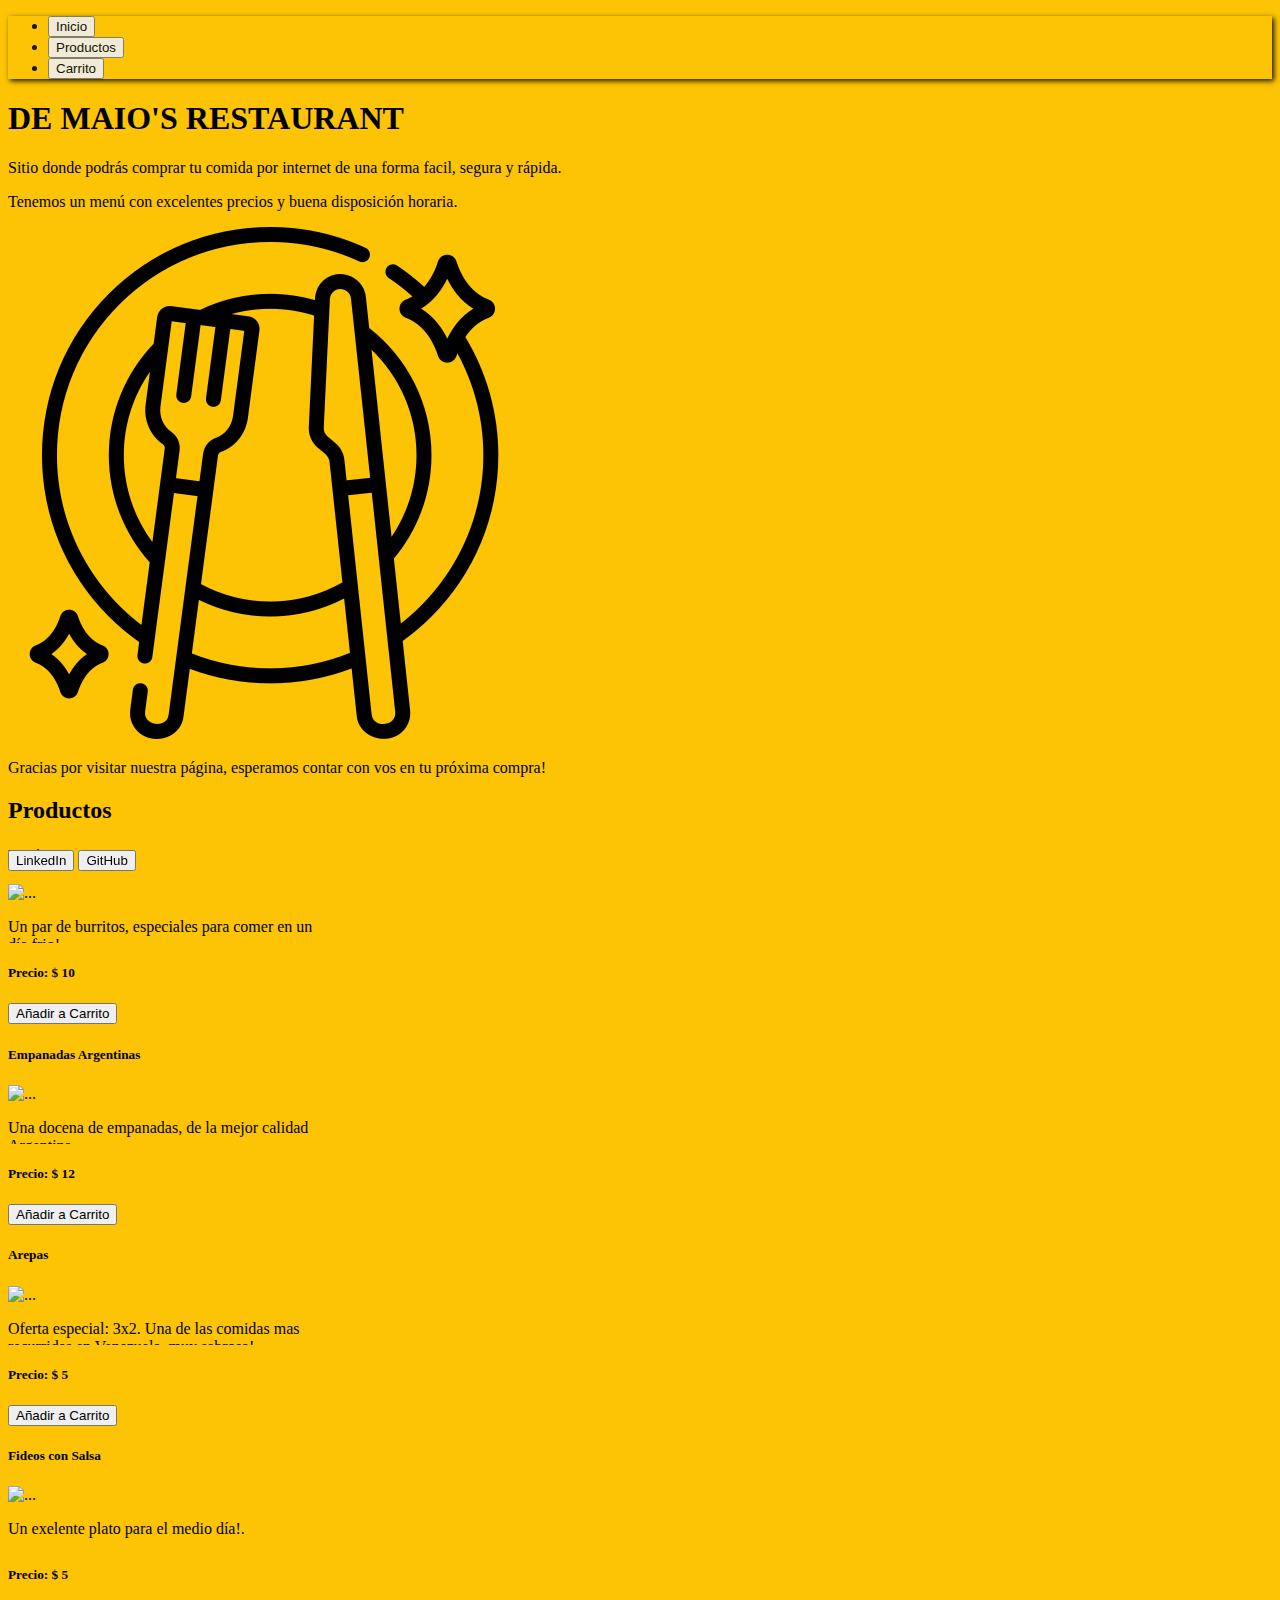
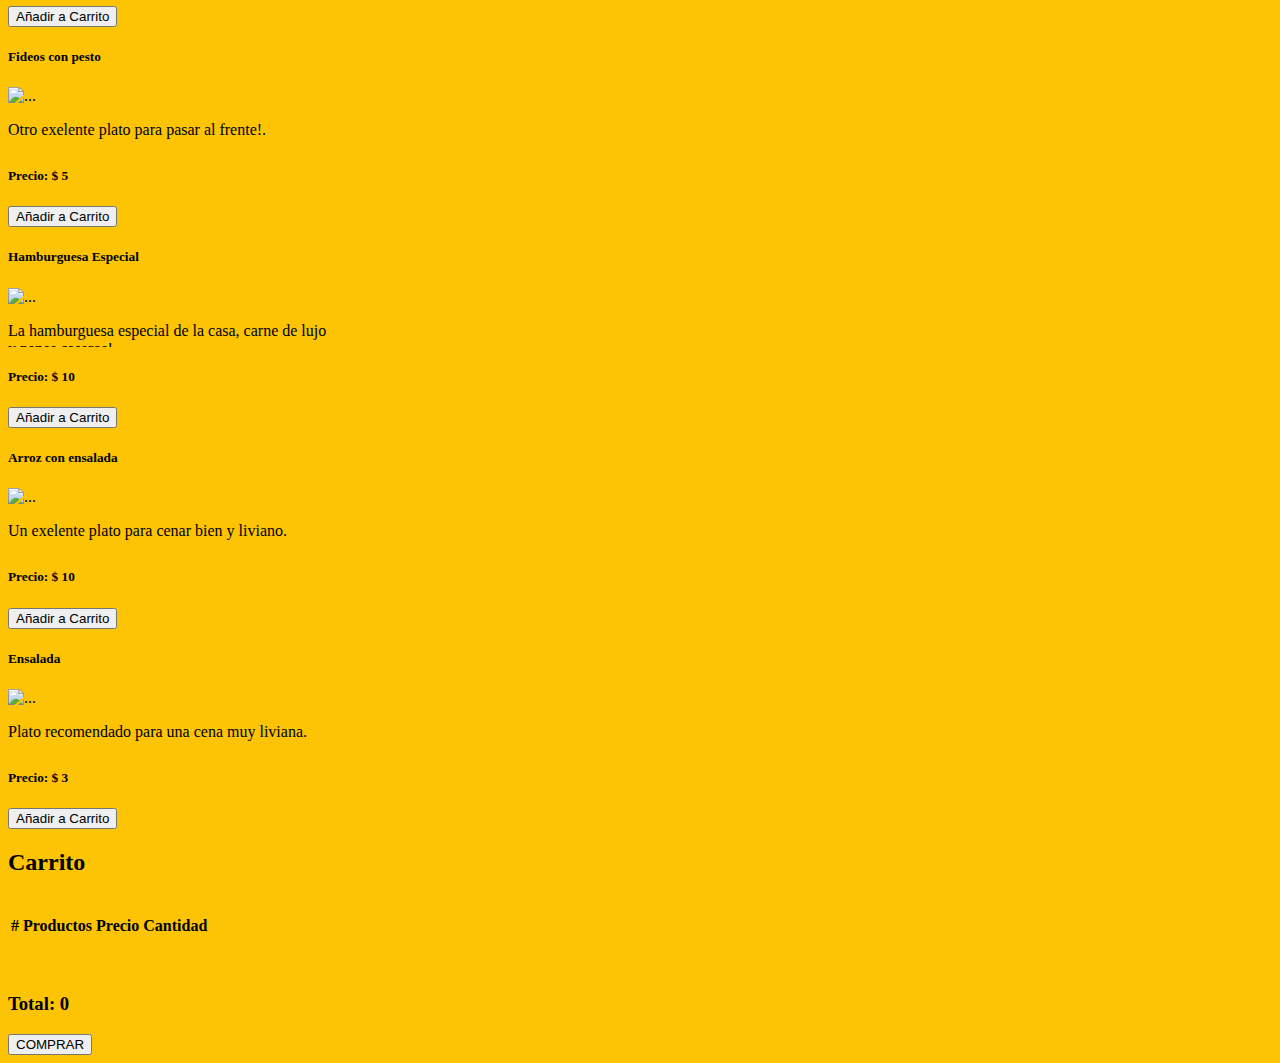
==== commit 8a479da5: "arreglo de carrito" ====
--- a/index.html
+++ b/index.html
@@ -45,186 +45,135 @@
               </div>
             </div>
             <div class="row">
-              <div class="col-12 text-center justify content-center py-3">
-                <p>Gracias por visitar nuestra página, esperamos contar con vos en tu próxima compra!</p>
-              </div>
-            </div>
-          </div>
-        </div>
-      </div>
+              <div class="col-12 text-center justify content-center">
+              <p>Gracias por visitar nuestra página, esperamos contar con vos en tu próxima compra!</p>
+              </div>
+            </div>
+          </div>
+        </div>
+      </div>
+      <!--  -->
       <div class="tab-pane fade" id="profile" role="tabpanel" aria-labelledby="profile-tab">
         <h2 class="h4 m-4 text-dark text-center">Productos</h2>
-        <section class="row row-cols-sm-1 row-cols-md-2 row-cols-lg-3 row-cols-xl-4" id="listado">
-          <div class="col d-flex justify-content-center mb-4">
-            <div class="card shadow mb-1 bg-dark rounded" style="width: 20rem">
-              <h5 class="card-title pt-2 text-center text-primary nombre">
-                BURRITOS
-              </h5>
-              <img src="./img/burrito.jpg" class="card-img-top" alt="..." />
-              <div class="card-body">
-                <p class="card-text text-white-50 descripcion text-center">
-                  Un par de burritos, especiales para comer en un día frio!.
-                </p>
-                <h5 class="text-primary text-center">
-                  Precio: <span class="precio">$ 10</span>
-                </h5>
-                <div class="d-grid gap-2">
-                  <button class="btn btn-primary button">
-                    Añadir a Carrito
-                  </button>
-                </div>
-              </div>
-            </div>
-          </div>
-          <div class="col d-flex justify-content-center mb-4">
-            <div class="card shadow mb-1 bg-dark rounded" style="width: 20rem">
-              <h5 class="card-title pt-2 text-center text-primary">
-                EMPANADAS ARGENTINAS
-              </h5>
-              <img src="./img/empanadas.jpg" class="card-img-top" alt="..." />
-              <div class="card-body">
-                <p class="card-text text-white-50 description text-center">
-                  Una docena de empanadas, de la mejor calidad Argentina.
-                </p>
-                <h5 class="text-primary text-center">
-                  Precio: <span class="precio">$ 12</span>
-                </h5>
-                <div class="d-grid gap-2">
-                  <button class="btn btn-primary button">
-                    Añadir a Carrito
-                  </button>
-                </div>
-              </div>
-            </div>
-          </div>
-          <div class="col d-flex justify-content-center mb-4">
-            <div class="card shadow mb-1 bg-dark rounded" style="width: 20rem">
-              <h5 class="card-title pt-2 text-center text-primary">AREPAS</h5>
-              <img src="./img/arepas.jpg" class="card-img-top" alt="..." />
-              <div class="card-body">
-                <p class="card-text text-white-50 description text-center">
-                  Oferta especial: 3x2. Una de las comidas mas recurridas en
-                  Venezuela, muy sabrosa!
-                </p>
-                <h5 class="text-primary text-center">
-                  Precio: <span class="precio">$ 5</span>
-                </h5>
-                <div class="d-grid gap-2">
-                  <button class="btn btn-primary button">
-                    Añadir a Carrito
-                  </button>
-                </div>
-              </div>
-            </div>
-          </div>
-          <div class="col d-flex justify-content-center mb-4">
-            <div class="card shadow mb-1 bg-dark rounded" style="width: 20rem">
-              <h5 class="card-title pt-2 text-center text-primary">
-                FIDEOS CON SALSA
-              </h5>
-              <img src="./img/fideos-tuco.jpg" class="card-img-top" alt="..." />
-              <div class="card-body">
-                <p class="card-text text-white-50 description text-center">
-                  Un exelente plato para el medio día!.
-                </p>
-                <h5 class="text-primary text-center">
-                  Precio: <span class="precio">$ 5</span>
-                </h5>
-                <div class="d-grid gap-2">
-                  <button class="btn btn-primary button">
-                    Añadir a Carrito
-                  </button>
-                </div>
-              </div>
-            </div>
-          </div>
-          <div class="col d-flex justify-content-center mb-4">
-            <div class="card shadow mb-1 bg-dark rounded" style="width: 20rem">
-              <h5 class="card-title pt-2 text-center text-primary">
-                FIDEOS CON PESTO
-              </h5>
-              <img src="./img/fideos-pesto.jpg" class="card-img-top" alt="..." />
-              <div class="card-body">
-                <p class="card-text text-white-50 description text-center">
-                  Otro exelente plato para pasar al frente!.
-                </p>
-                <h5 class="text-primary text-center">
-                  Precio: <span class="precio">$ 5</span>
-                </h5>
-                <div class="d-grid gap-2">
-                  <button class="btn btn-primary button">
-                    Añadir a Carrito
-                  </button>
-                </div>
-              </div>
-            </div>
-          </div>
-          <div class="col d-flex justify-content-center mb-4">
-            <div class="card shadow mb-1 bg-dark rounded" style="width: 20rem">
-              <h5 class="card-title pt-2 text-center text-primary">
-                HAMBURGUESA ESPECIAL
-              </h5>
-              <img src="./img/hamburguesa.jpg" class="card-img-top" alt="..." />
-              <div class="card-body">
-                <p class="card-text text-white-50 description text-center">
-                  La hamburguesa especial de la casa, carne de lujo y panes
-                  caseros!.
-                </p>
-                <h5 class="text-primary text-center">
-                  Precio: <span class="precio">$ 10</span>
-                </h5>
-                <div class="d-grid gap-2">
-                  <button class="btn btn-primary button">
-                    Añadir a Carrito
-                  </button>
-                </div>
-              </div>
-            </div>
-          </div>
-          <div class="col d-flex justify-content-center mb-4">
-            <div class="card shadow mb-1 bg-dark rounded" style="width: 20rem">
-              <h5 class="card-title pt-2 text-center text-primary">
-                ARROZ CON ENSALADA
-              </h5>
-              <img src="./img/arroz-ensalada.jpg" class="card-img-top" alt="..." />
-              <div class="card-body">
-                <p class="card-text text-white-50 description text-center">
-                  Un exelente plato para cenar bien y liviano.
-                </p>
-                <h5 class="text-primary text-center">
-                  Precio: <span class="precio">$ 5</span>
-                </h5>
-                <div class="d-grid gap-2">
-                  <button class="btn btn-primary button">
-                    Añadir a Carrito
-                  </button>
-                </div>
-              </div>
-            </div>
-          </div>
-          <div class="col d-flex justify-content-center mb-4">
-            <div class="card shadow mb-1 bg-dark rounded" style="width: 20rem">
-              <h5 class="card-title pt-2 text-center text-primary">
-                ENSALADA VEGETAL
-              </h5>
-              <img src="./img/ensalada-vegetal.jpg" class="card-img-top" alt="..." />
-              <div class="card-body">
-                <p class="card-text text-white-50 description text-center">
-                  Plato recomendado para una cena muy liviana.
-                </p>
-                <h5 class="text-primary text-center">
-                  Precio: <span class="precio">$ 3</span>
-                </h5>
-                <div class="d-grid gap-2">
-                  <button class="btn btn-primary button">
-                    Añadir a Carrito
-                  </button>
-                </div>
-              </div>
-            </div>
-          </div>
-        </section>
-      </div>
+       
+        <div class="row row-cols-sm-1 row-cols-md-2 row-cols-lg-3 row-cols-xl-4">
+          <div class="col d-flex justify-content-center mb-4">
+            <div class="card shadow mb-1 bg-dark rounded" style="width: 20rem;">
+              <h5 class="card-title pt-2 text-center text-primary">Burritos</h5>
+              <img src="./img/burrito.jpg" class="card-img-top" alt="...">
+              <div class="card-body">
+                <p class="card-text text-white-50 description">Un par de burritos, especiales para comer en un día frio!.</p>
+                <h5 class="text-primary">Precio: <span class="precio">$ 10</span></h5>
+                <div class="d-grid gap-2">
+                <button  class="btn btn-primary button">Añadir a Carrito</button>
+              </div>
+              </div>
+            </div>
+          </div>
+
+          <div class="col d-flex justify-content-center mb-4">
+            <div class="card shadow mb-1 bg-dark rounded" style="width: 20rem;">
+              <h5 class="card-title pt-2 text-center text-primary">Empanadas Argentinas</h5>
+              <img src="./img/empanadas.jpg" class="card-img-top" alt="...">
+              <div class="card-body">
+                <p class="card-text text-white-50 description">Una docena de empanadas, de la mejor calidad Argentina.</p>
+                <h5 class="text-primary">Precio: <span class="precio">$ 12</span></h5>
+                <div class="d-grid gap-2">
+                <button  class="btn btn-primary button">Añadir a Carrito</button>
+              </div>
+              </div>
+            </div>
+          </div>
+
+          <div class="col d-flex justify-content-center mb-4">
+            <div class="card shadow mb-1 bg-dark rounded" style="width: 20rem;">
+              <h5 class="card-title pt-2 text-center text-primary">Arepas</h5>
+              <img src="./img/arepas.jpg" class="card-img-top" alt="...">
+              <div class="card-body">
+                <p class="card-text text-white-50 description">Oferta especial: 3x2. Una de las comidas mas recurridas en
+                  Venezuela, muy sabrosa!</p>
+                <h5 class="text-primary">Precio: <span class="precio">$ 5</span></h5>
+                <div class="d-grid gap-2">
+                <button  class="btn btn-primary button">Añadir a Carrito</button>
+              </div>
+              </div>
+            </div>
+          </div>
+
+          <div class="col d-flex justify-content-center mb-4">
+            <div class="card shadow mb-1 bg-dark rounded" style="width: 20rem;">
+              <h5 class="card-title pt-2 text-center text-primary">Fideos con Salsa</h5>
+              <img src="./img/fideos-tuco.jpg" class="card-img-top" alt="...">
+              <div class="card-body">
+                <p class="card-text text-white-50 description">Un exelente plato para el medio día!.</p>
+                <h5 class="text-primary">Precio: <span class="precio">$ 5</span></h5>
+                <div class="d-grid gap-2">
+                <button  class="btn btn-primary button">Añadir a Carrito</button>
+              </div>
+              </div>
+            </div>
+          </div>
+
+          <div class="col d-flex justify-content-center mb-4">
+            <div class="card shadow mb-1 bg-dark rounded" style="width: 20rem;">
+              <h5 class="card-title pt-2 text-center text-primary">Fideos con pesto</h5>
+              <img src="./img/fideos-pesto.jpg" class="card-img-top" alt="...">
+              <div class="card-body">
+                <p class="card-text text-white-50 description">Otro exelente plato para pasar al frente!.</p>
+                <h5 class="text-primary">Precio: <span class="precio">$ 5</span></h5>
+                <div class="d-grid gap-2">
+                <button  class="btn btn-primary button">Añadir a Carrito</button>
+              </div>
+              </div>
+            </div>
+          </div>
+
+          <div class="col d-flex justify-content-center mb-4">
+            <div class="card shadow mb-1 bg-dark rounded" style="width: 20rem;">
+              <h5 class="card-title pt-2 text-center text-primary">Hamburguesa Especial</h5>
+              <img src="./img/hamburguesa.jpg" class="card-img-top" alt="...">
+              <div class="card-body">
+                <p class="card-text text-white-50 description">La hamburguesa especial de la casa, carne de lujo y panes
+                  caseros!.</p>
+                <h5 class="text-primary">Precio: <span class="precio">$ 10</span></h5>
+                <div class="d-grid gap-2">
+                <button  class="btn btn-primary button">Añadir a Carrito</button>
+              </div>
+              </div>
+            </div>
+          </div>
+
+          <div class="col d-flex justify-content-center mb-4">
+            <div class="card shadow mb-1 bg-dark rounded" style="width: 20rem;">
+              <h5 class="card-title pt-2 text-center text-primary">Arroz con ensalada</h5>
+              <img src="./img/arroz-ensalada.jpg" class="card-img-top" alt="...">
+              <div class="card-body">
+                <p class="card-text text-white-50 description">Un exelente plato para cenar bien y liviano.</p>
+                <h5 class="text-primary">Precio: <span class="precio">$ 10</span></h5>
+                <div class="d-grid gap-2">
+                <button  class="btn btn-primary button">Añadir a Carrito</button>
+              </div>
+              </div>
+            </div>
+          </div>
+
+          <div class="col d-flex justify-content-center mb-4">
+            <div class="card shadow mb-1 bg-dark rounded" style="width: 20rem;">
+              <h5 class="card-title pt-2 text-center text-primary">Ensalada</h5>
+              <img src="./img/ensalada-vegetal.jpg" class="card-img-top" alt="...">
+              <div class="card-body">
+                <p class="card-text text-white-50 description">Plato recomendado para una cena muy liviana.</p>
+                <h5 class="text-primary">Precio: <span class="precio">$ 3</span></h5>
+                <div class="d-grid gap-2">
+                <button  class="btn btn-primary button">Añadir a Carrito</button>
+              </div>
+              </div>
+            </div>
+          </div>
+          
+        </div>
+      </div>
+      <!--  -->
       <div class="tab-pane fade" id="contact" role="tabpanel" aria-labelledby="contact-tab">
       <h2 class="h4 m-4 text-dark text-center">Carrito</h2>
       <br />
